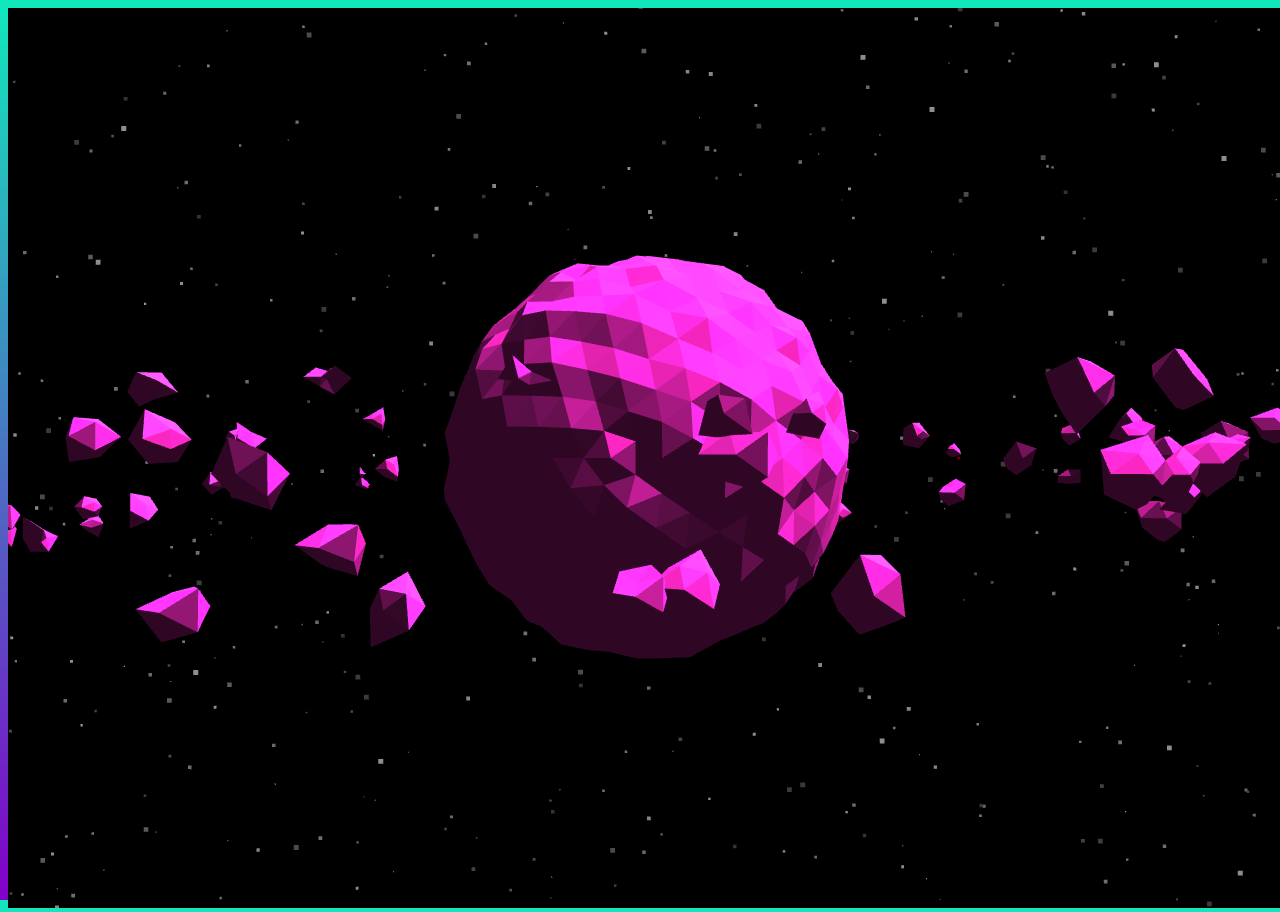
==== Huiqin Li-DAT505-Assignment/Noise/Noise/index.html @ c5842081 "updata datails" ====
<!DOCTYPE html>
<html lang="en" >

<head>
  <meta charset="UTF-8">
  <title>Noise</title>
      <link rel="stylesheet" href="css/style.css">
</head>
<body>
  <div id="container"></div>
  <script src="build/three.js"></script>
  <script src="build/three.min.js"></script>
  <script src="lib/dat.gui.js"></script>

  <script src="shaders/CopyShader.js"></script>

  <script src="shaders/FilmShader.js"></script>


  <script src="EffectComposer/EffectComposer.js"></script>

  <script src="postprocessing/EffectComposer.js"></script>
  <script src="postprocessing/RenderPass.js"></script>
  <script src="postprocessing/FilmPass.js"></script>

  <script src="postprocessing/ShaderPass.js"></script>
	<script src="lib/WebGL.js"></script>
	<script src="lib/stats.min.js"></script>
  <script src="js/index.js"></script>
</body>
</html>
---- Huiqin Li-DAT505-Assignment/Noise/Noise/css/style.css ----
html {
  width: 100%;
  height: 100%;

  background: #11e8bb; /* Old browsers */
  background: -moz-linear-gradient(top,  #11e8bb 0%, #8200c9 100%); /* FF3.6-15 */
  background: -webkit-linear-gradient(top,  #11e8bb 0%,#8200c9 100%); /* Chrome10-25,Safari5.1-6 */
  background: linear-gradient(to bottom,  #11e8bb 0%,#8200c9 100%); /* W3C, IE10+, FF16+, Chrome26+, Opera12+, Safari7+ */
  filter: progid:DXImageTransform.Microsoft.gradient( startColorstr='#11e8bb', endColorstr='#8200c9',GradientType=0 ); /* IE6-9 */
}
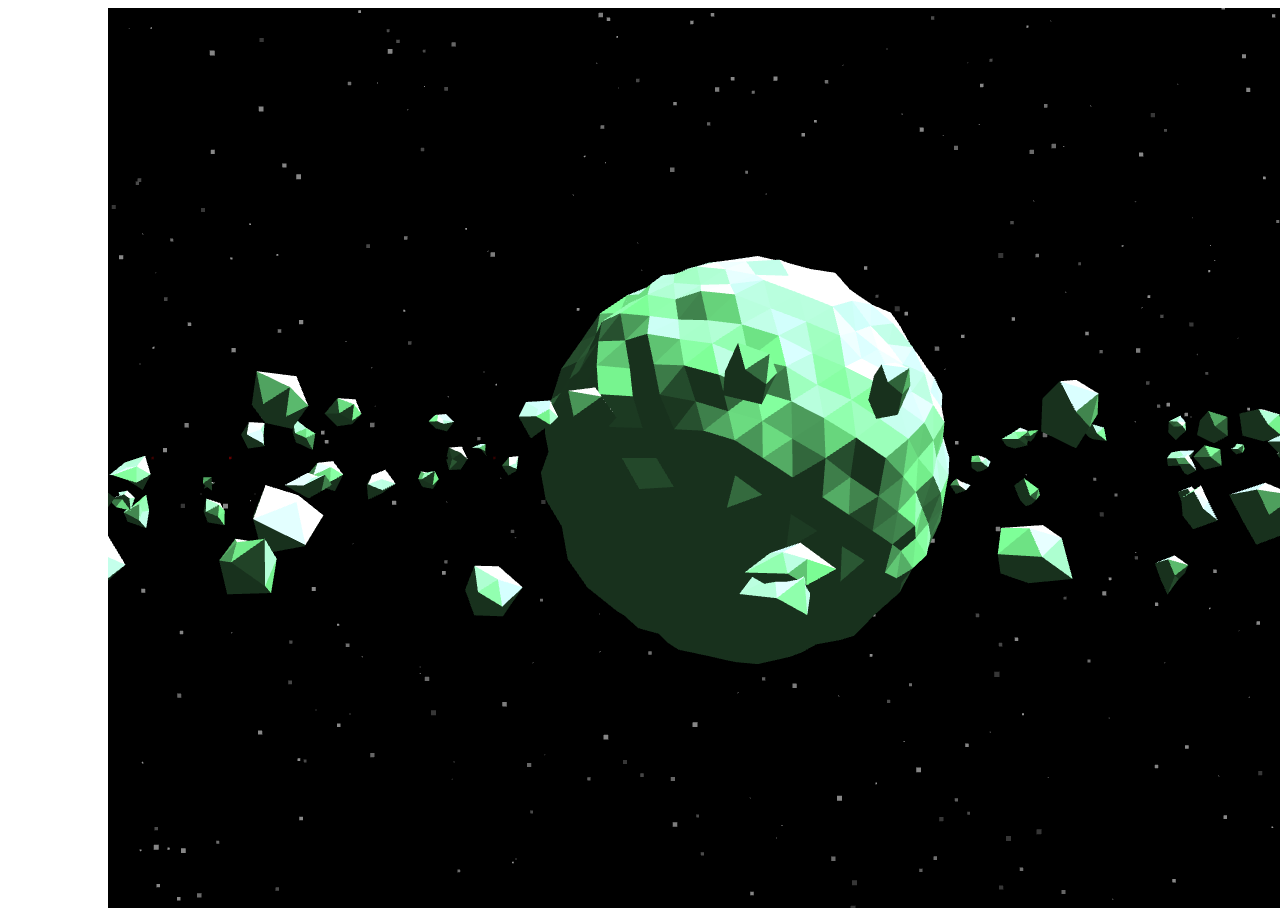
==== commit 8f400c38: "update details" ====
--- a/Huiqin Li-DAT505-Assignment/Noise/Noise/index.html
+++ b/Huiqin Li-DAT505-Assignment/Noise/Noise/index.html
@@ -27,5 +27,6 @@
 	<script src="lib/WebGL.js"></script>
 	<script src="lib/stats.min.js"></script>
   <script src="js/index.js"></script>
+
 </body>
 </html>
--- a/Huiqin Li-DAT505-Assignment/Noise/Noise/css/style.css
+++ b/Huiqin Li-DAT505-Assignment/Noise/Noise/css/style.css
@@ -2,9 +2,8 @@
   width: 100%;
   height: 100%;
 
-  background: #11e8bb; /* Old browsers */
-  background: -moz-linear-gradient(top,  #11e8bb 0%, #8200c9 100%); /* FF3.6-15 */
-  background: -webkit-linear-gradient(top,  #11e8bb 0%,#8200c9 100%); /* Chrome10-25,Safari5.1-6 */
-  background: linear-gradient(to bottom,  #11e8bb 0%,#8200c9 100%); /* W3C, IE10+, FF16+, Chrome26+, Opera12+, Safari7+ */
-  filter: progid:DXImageTransform.Microsoft.gradient( startColorstr='#11e8bb', endColorstr='#8200c9',GradientType=0 ); /* IE6-9 */
+  background: #FFFFFF; /* Old browsers */
+
+
+  #container{margin-left: 100px; width: 100px;}
 }
